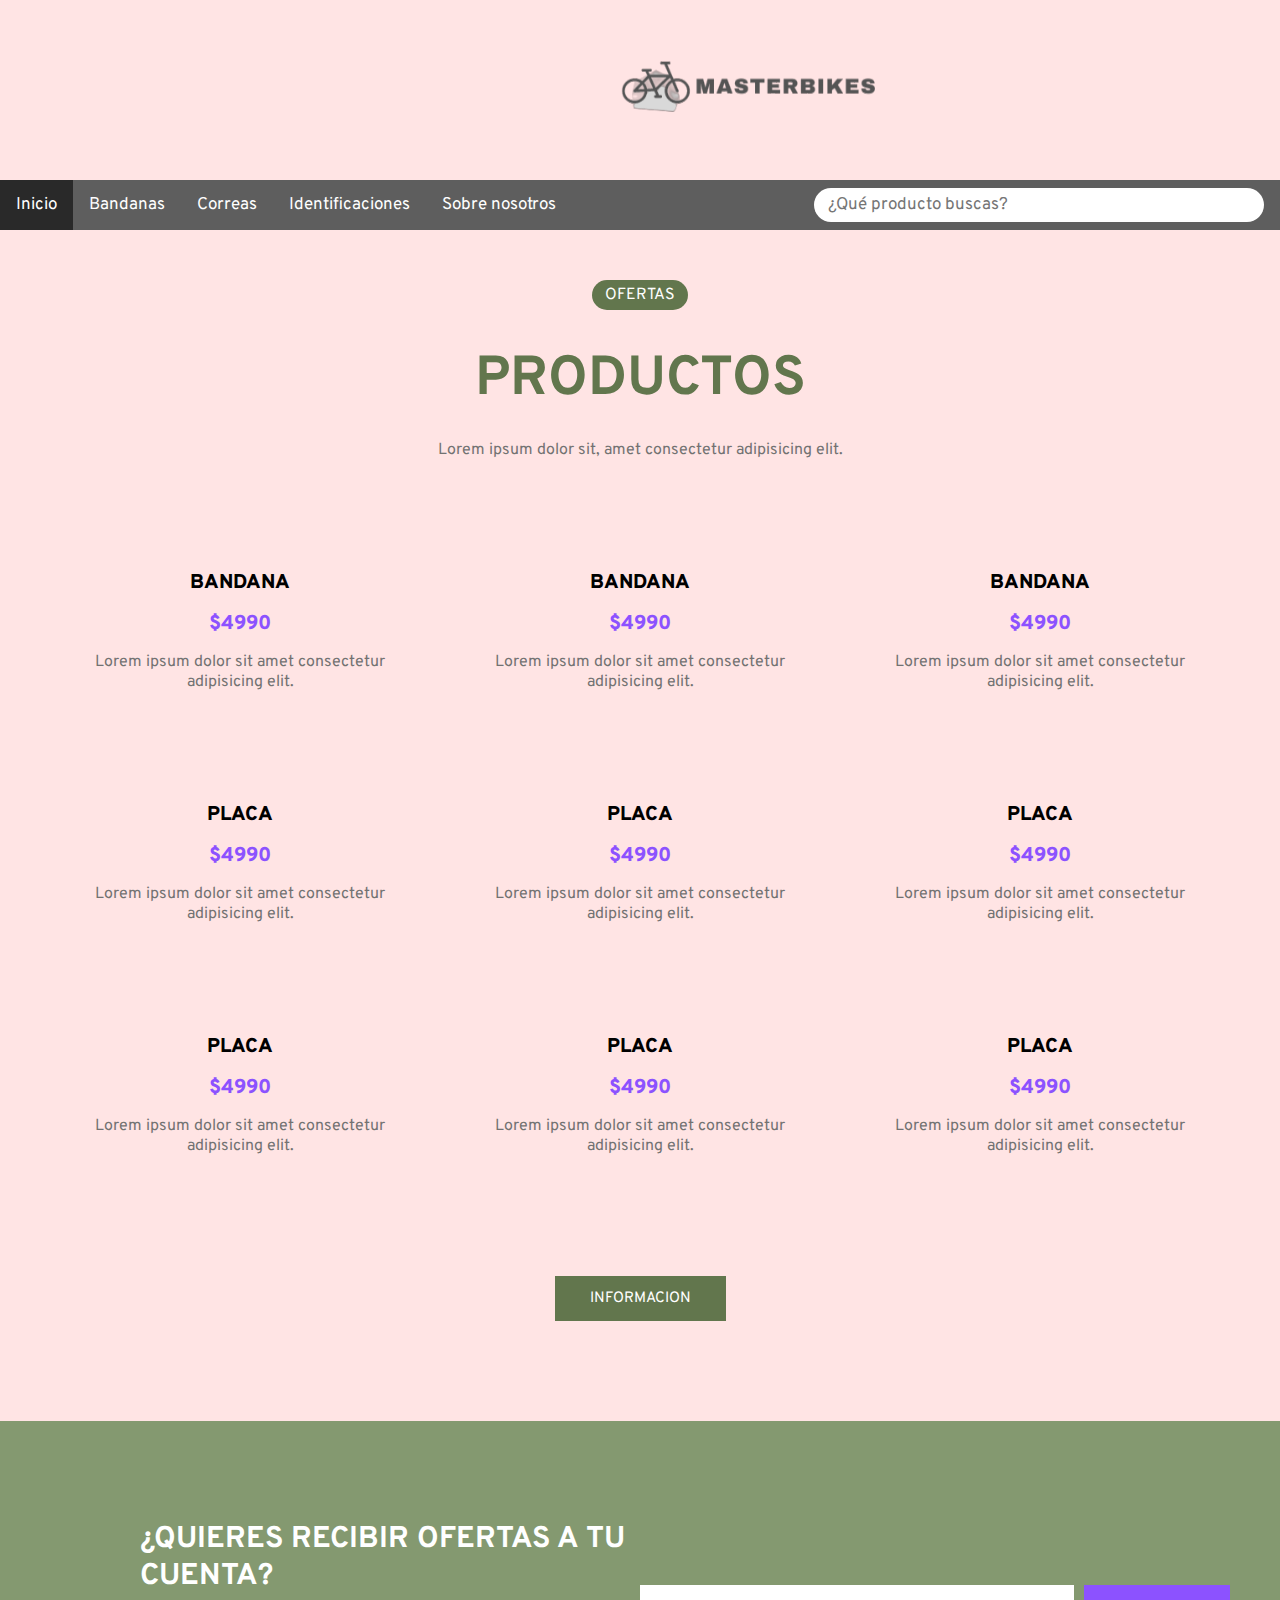
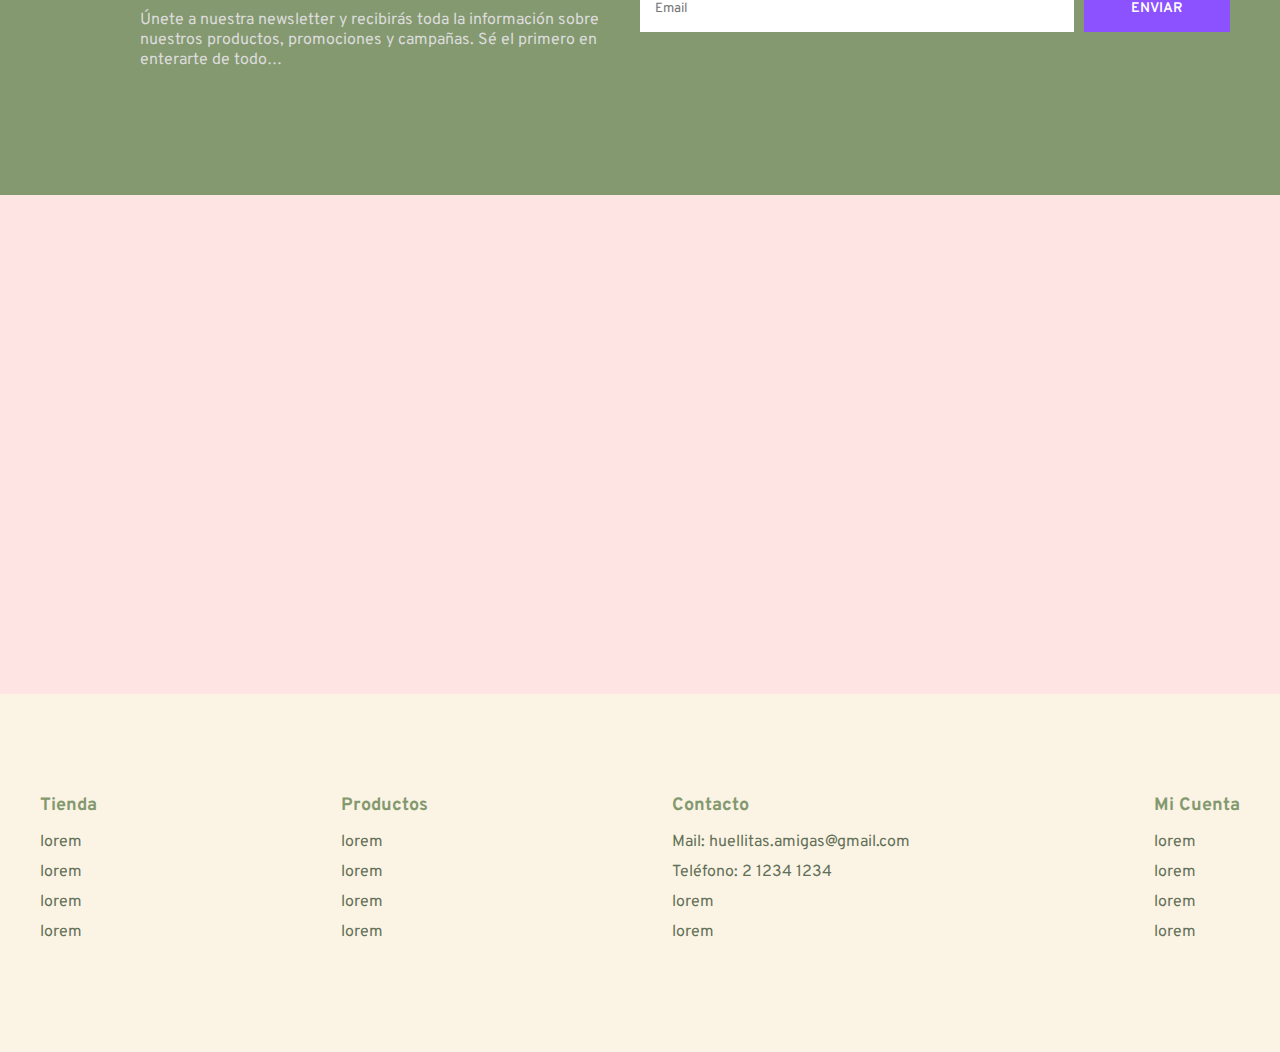
==== homepage.html @ 7c72533c "1" ====
<!DOCTYPE html>
<html lang="en">

<head>
    <meta charset="UTF-8">
    <meta http-equiv="X-UA-Compatible" content="IE=edge">
    <meta name="viewport" content="width=device-width, initial-scale=1.0">
    <link rel="stylesheet" href="style.css">
    <title>Huellitas Amigas</title>
    <link href="https://cdn.jsdelivr.net/npm/bootstrap@5.3.0-alpha3/dist/css/bootstrap.min.css" rel="stylesheet"
        integrity="sha384-KK94CHFLLe+nY2dmCWGMq91rCGa5gtU4mk92HdvYe+M/SXH301p5ILy+dN9+nJOZ" crossorigin="anonymous">
    <script src="https://ajax.googleapis.com/ajax/libs/jquery/3.6.4/jquery.min.js"></script>
</head>

<body>

    <header class="header">

        <div>
            <img src="img/masterbikes.png" class="logo" alt="Aún no cargo">
            <input type="checkbox" id="menu" />
        </div>

    </header>

    <div class="topnav" id="barra">
        <a class="active" href="homepage.html" id="inicio">Inicio</a>
        <a href="bandana.html" id="bandanas">Bandanas</a>
        <a href="correas.html" id="correas">Correas</a>
        <a href="identificaciones.html" id="identificaciones">Identificaciones</a>
        <a href="sobrenosotros.html" id="about">Sobre nosotros</a>
        <input type="text" placeholder="  ¿Qué producto buscas?" id="search">
    </div>

    <!--termina header -->

    <!-- termina sec 1 -->

    <!-- termina sec ofertas(fotos) -->

    <main class="product container">

        <span class="oferta">ofertas</span>
        <h2>productos</h2>
        <p>
            Lorem ipsum dolor sit, amet consectetur adipisicing elit.
        </p>

        <div class="product-content">

            <div class="product-1">
                <img src="img/Bandana1.png" alt="" />
                <h3>Bandana</h3>
                <span>$4990</span>
                <p>
                    Lorem ipsum dolor sit amet consectetur adipisicing elit.
                </p>

            </div>

            <div class="product-1">
                <img src="img/Bandana2.png" alt="" />
                <h3>Bandana</h3>
                <span>$4990</span>
                <p>
                    Lorem ipsum dolor sit amet consectetur adipisicing elit.
                </p>

            </div>

            <div class="product-1">
                <img src="img/Bandana3.png" alt="" />
                <h3>Bandana</h3>
                <span>$4990</span>
                <p>
                    Lorem ipsum dolor sit amet consectetur adipisicing elit.
                </p>

            </div>

            <div class="product-1">
                <img src="img/Placa1.png" alt="" />
                <h3>Placa</h3>
                <span>$4990</span>
                <p>
                    Lorem ipsum dolor sit amet consectetur adipisicing elit.
                </p>

            </div>

            <div class="product-1">
                <img src="img/Placa2.png" alt="" />
                <h3>Placa</h3>
                <span>$4990</span>
                <p>
                    Lorem ipsum dolor sit amet consectetur adipisicing elit.
                </p>

            </div>

            <div class="product-1">
                <img src="img/Placa3.png" alt="" />
                <h3>Placa</h3>
                <span>$4990</span>
                <p>
                    Lorem ipsum dolor sit amet consectetur adipisicing elit.
                </p>

            </div>

            <div class="product-1">
                <img src="img/Placa4.png" alt="" />
                <h3>Placa</h3>
                <span>$4990</span>
                <p>
                    Lorem ipsum dolor sit amet consectetur adipisicing elit.
                </p>

            </div>

            <div class="product-1">
                <img src="img/Placa5.png" alt="" />
                <h3>Placa</h3>
                <span>$4990</span>
                <p>
                    Lorem ipsum dolor sit amet consectetur adipisicing elit.
                </p>

            </div>

            <div class="product-1">
                <img src="img/Placa6.png" alt="" />
                <h3>Placa</h3>
                <span>$4990</span>
                <p>
                    Lorem ipsum dolor sit amet consectetur adipisicing elit.
                </p>

            </div>

        </div>

        <a href="#" class="btn-1">informacion</a>
    </main>
    <!-- termina main -->

    <section class="news">

        <div class="news-content container">

            <div class="news-1">

                <h3>¿Quieres recibir ofertas a tu cuenta?</h3>
                <p>
                    Únete a nuestra newsletter y recibirás toda la información sobre nuestros productos,
                    promociones y campañas. Sé el primero en enterarte de todo…
                </p>
            </div>

            <div class="news-2">

                <form>

                    <input type="email" placeholder="Email" />
                    <input type="submit" class="btn-2" value="Enviar" />

                </form>
            </div>
        </div>
    </section>
    <!--termina sec noticias -->

    <section class="maps">

        <iframe class="map"
            src="https://www.google.com/maps/embed?pb=!1m14!1m12!1m3!1d53239.974706619025!2d-70.60146753927006!3d-33.488407326942585!2m3!1f0!2f0!3f0!3m2!1i1024!2i768!4f13.1!5e0!3m2!1ses!2scl!4v1680490594956!5m2!1ses!2scl"
            width="100%" height="500" style="border:0;" allowfullscreen="" loading="lazy"
            referrerpolicy="no-referrer-when-downgrade"></iframe>

    </section>
    <!-- termina sec maps -->

    <footer class="footer">

        <div class="footer-content container">

            <div class="link">
                <h3>Tienda</h3>
                <ul>

                    <li><a href="#">lorem</a></li>
                    <li><a href="#">lorem</a></li>
                    <li><a href="#">lorem</a></li>
                    <li><a href="#">lorem</a></li>

                </ul>

            </div>

            <div class="link">
                <h3>Productos</h3>
                <ul>

                    <li><a href="#">lorem</a></li>
                    <li><a href="#">lorem</a></li>
                    <li><a href="#">lorem</a></li>
                    <li><a href="#">lorem</a></li>

                </ul>

            </div>

            <div class="link">
                <h3>Contacto</h3>
                <ul>

                    <li><a href="#">Mail: huellitas.amigas@gmail.com</a></li>
                    <li><a href="#">Teléfono: 2 1234 1234</a></li>
                    <li><a href="#">lorem</a></li>
                    <li><a href="#">lorem</a></li>

                </ul>

            </div>

            <div class="link">
                <h3>Mi Cuenta</h3>
                <ul>

                    <li><a href="#">lorem</a></li>
                    <li><a href="#">lorem</a></li>
                    <li><a href="#">lorem</a></li>
                    <li><a href="#">lorem</a></li>

                </ul>

            </div>

        </div>

    </footer>
    <!-- termina footer -->
    <script src="https://cdn.jsdelivr.net/npm/bootstrap@5.2.3/dist/js/bootstrap.bundle.min.js"></script>
</body>

</html>
---- style.css ----
@import url('https://fonts.googleapis.com/css2?family=Mali&family=Overpass:wght@200&family=Roboto+Condensed&display=swap');

* {
    margin: 0;
    padding: 0;
    box-sizing: border-box;
    text-decoration: none;
    list-style: none;
    font-family: 'Overpass';
}

body {
    background-color: #FFE4E4;
}

.container {
    max-width: 1200px;
    margin: 0 auto;
}

.header {
    background-image: url(img/9cb286.png);
    background-position: center bottom;
    background-repeat: no-repeat;
    background-size: cover;
    display: flex;
    align-items: center;
    min-height: 20vh;

}

.topnav {
    overflow: hidden;
    background-color: #5e5e5e;
    margin-bottom: 50px;
}

/* Style the links inside the navigation bar */
.topnav a {
    float: left;
    display: block;
    color: rgb(255, 255, 255);
    text-align: center;
    padding: 14px 16px;
    text-decoration: none;
    font-size: 17px;
}

/* Change the color of links on hover */
.topnav a:hover {
    background-color: #444444;
    color: rgb(255, 255, 255);
}

/* Estilo para el active */
.topnav a.active {
    background-color: #292929;
    color: white;
}

/* Style the search box inside the navigation bar */
.topnav input[type=text] {
    float: right;
    padding: 6px;
    border: none;
    margin-top: 8px;
    margin-right: 16px;
    font-size: 17px;
}

#search {
    border-radius: 20px;
}

.menu {
    position: absolute;
    top: 0;
    left: 0;
    right: 0;
    display: flex;
    align-items: center;
    justify-content: space-between;
}

.logo {
    height: 100px;
    width: 300px;
    margin-left: 600px;
}


#menu {
    display: none;
}

.menu-icono {
    width: 25px;

}

.menu label {
    cursor: pointer;
    display: none;
}

.oferta {
    display: inline-block;
    font-size: 16px;
    padding: 5px 13px;
    color: #ffffff;
    border-radius: 25px;
    text-transform: uppercase;
    background-color: #62764D;
    margin-bottom: 35px;
}

.btn-1 {
    display: inline-block;
    padding: 13px 35px;
    background-color: #62764D;
    color: #ffffff;
    font-size: 15px;
    text-transform: uppercase;
}

.btn-1:hover {
    background-color: #8C52FF;
}

.about {
    padding: 100px 0 0 0;
    display: flex;
    align-items: center;
}

.about-img {
    width: 50%;
    text-align: center;
}

.about-img img {
    height: 700px;
}

.about-txt {
    width: 50%;

}

h2 {
    font-size: 55px;
    line-height: 70px;
    text-transform: uppercase;
    margin-bottom: 25px;
    color: #62764D;
}

p {
    font-size: 16px;
    color: #727272;
    margin-bottom: 25px;

}

.ofert {
    padding: 100px 0;
    display: flex;

}

.ofert img {
    width: 400px;

}

.product {
    text-align: center;
    padding: 0 0 100px 0;

}

.product-content {
    margin: 50px 0 70px 0;
    display: grid;
    grid-template-columns: repeat(3, 1fr);

}

.product-1 {
    width: 400px;
    padding: 25px 50px;

}

.product-1 img {
    width: 200px;

}

.product-1 h3 {
    font-size: 20px;
    text-transform: uppercase;
    font-weight: 800;
    margin: 15px 0;
}

.product-1 span {
    display: block;
    font-size: 20px;
    font-weight: 800;
    color: #8C52FF;
    margin-bottom: 15px;

}

.news {
    padding: 100px 0;
    background-color: #849970;
}

.news-content {
    display: flex;
    align-items: center;

}

.news-1 {
    padding-left: 100px;
    width: 50%;
}

.news-1 h3 {
    font-size: 30px;
    color: #ffffff;
    text-transform: uppercase;
    margin-bottom: 15px;
}

.news-1 p {
    color: #dcdcdc;

}

.news-2 {
    width: 50%;
}

form {
    display: flex;
    align-items: center;

}

input {
    width: 450px;
    padding: 15px;
    border: 0;
    outline: none;
    margin-right: 10px;

}

.btn-2 {
    width: 150px;
    background-color: #8C52FF;
    font-size: 14px;
    font-weight: 600;
    text-transform: uppercase;
    color: #ffffff;
}

.map {
    filter: grayscale(100%);

}

.footer {

    background-color: #FBF4E4;
    padding: 100px 0;
    margin-top: -7px;
}

.footer-content {
    display: flex;
    justify-content: space-between;

}

.link h3 {
    color: #849970;
    font-size: 18px;
    margin-bottom: 15px;

}

.link a {

    color: #637058;
    font-size: 16px;
    display: block;
    margin-bottom: 10px;
}

.link a:hover {
    color: #8C52FF;
}


@media(max-width:991px) {


    .menu {
        padding: 30px;
    }

    .menu label {
        display: initial;
    }

    .menu .navbar {

        position: absolute;
        top: 95%;
        left: 0;
        right: 0;
        background-color: #CAC2E1;
        display: none;
    }

    .menu .navbar ul li {
        width: 100%;
    }

    #menu:checked~.navbar {
        display: initial;
    }

    .topnav a,
    .topnav input[type=text] {
        float: none;
        display: block;
        text-align: left;
        width: 100%;
        margin: 0;
        padding: 14px;
    }

    .topnav input[type=text] {
        border: 1px solid #ccc;
    }

    .header {

        min-height: 0hv;
        background-color: left bottom;
    }

    .header-content {
        padding: 100px 30px 50px 30px;
    }

    .about {
        padding: 30px 30px 0 30px;
        flex-direction: column;
    }

    .about-img {
        width: 100%;
        order: 2;
    }

    .about-img img {
        height: 400px;
    }

    .about-txt {
        width: 100%;
        text-align: center;
        margin-bottom: 30px;

    }

    h2 {
        font-size: 50px;
        line-height: 40px;

    }

    .ofert {
        padding: 30px 30px 0 30px;
        flex-direction: column;
    }

    .ofert img {
        width: 100%;

    }

    .product {
        padding: 30px;

    }

    .product-content {
        margin: 0;
        grid-template-columns: repeat(1, 1fr);
    }

    .product-1 {
        width: 100%;
        padding: 0;
    }

    .news {
        padding: 30px;

    }

    .news-content {
        flex-direction: column;
        text-align: center;
    }

    .news-1,
    .news-2 {

        width: 100%;
        padding: 0;
    }

    .footer {
        padding: 30px;

    }

    .footer-content {
        flex-direction: column;
        text-align: center;
    }

}
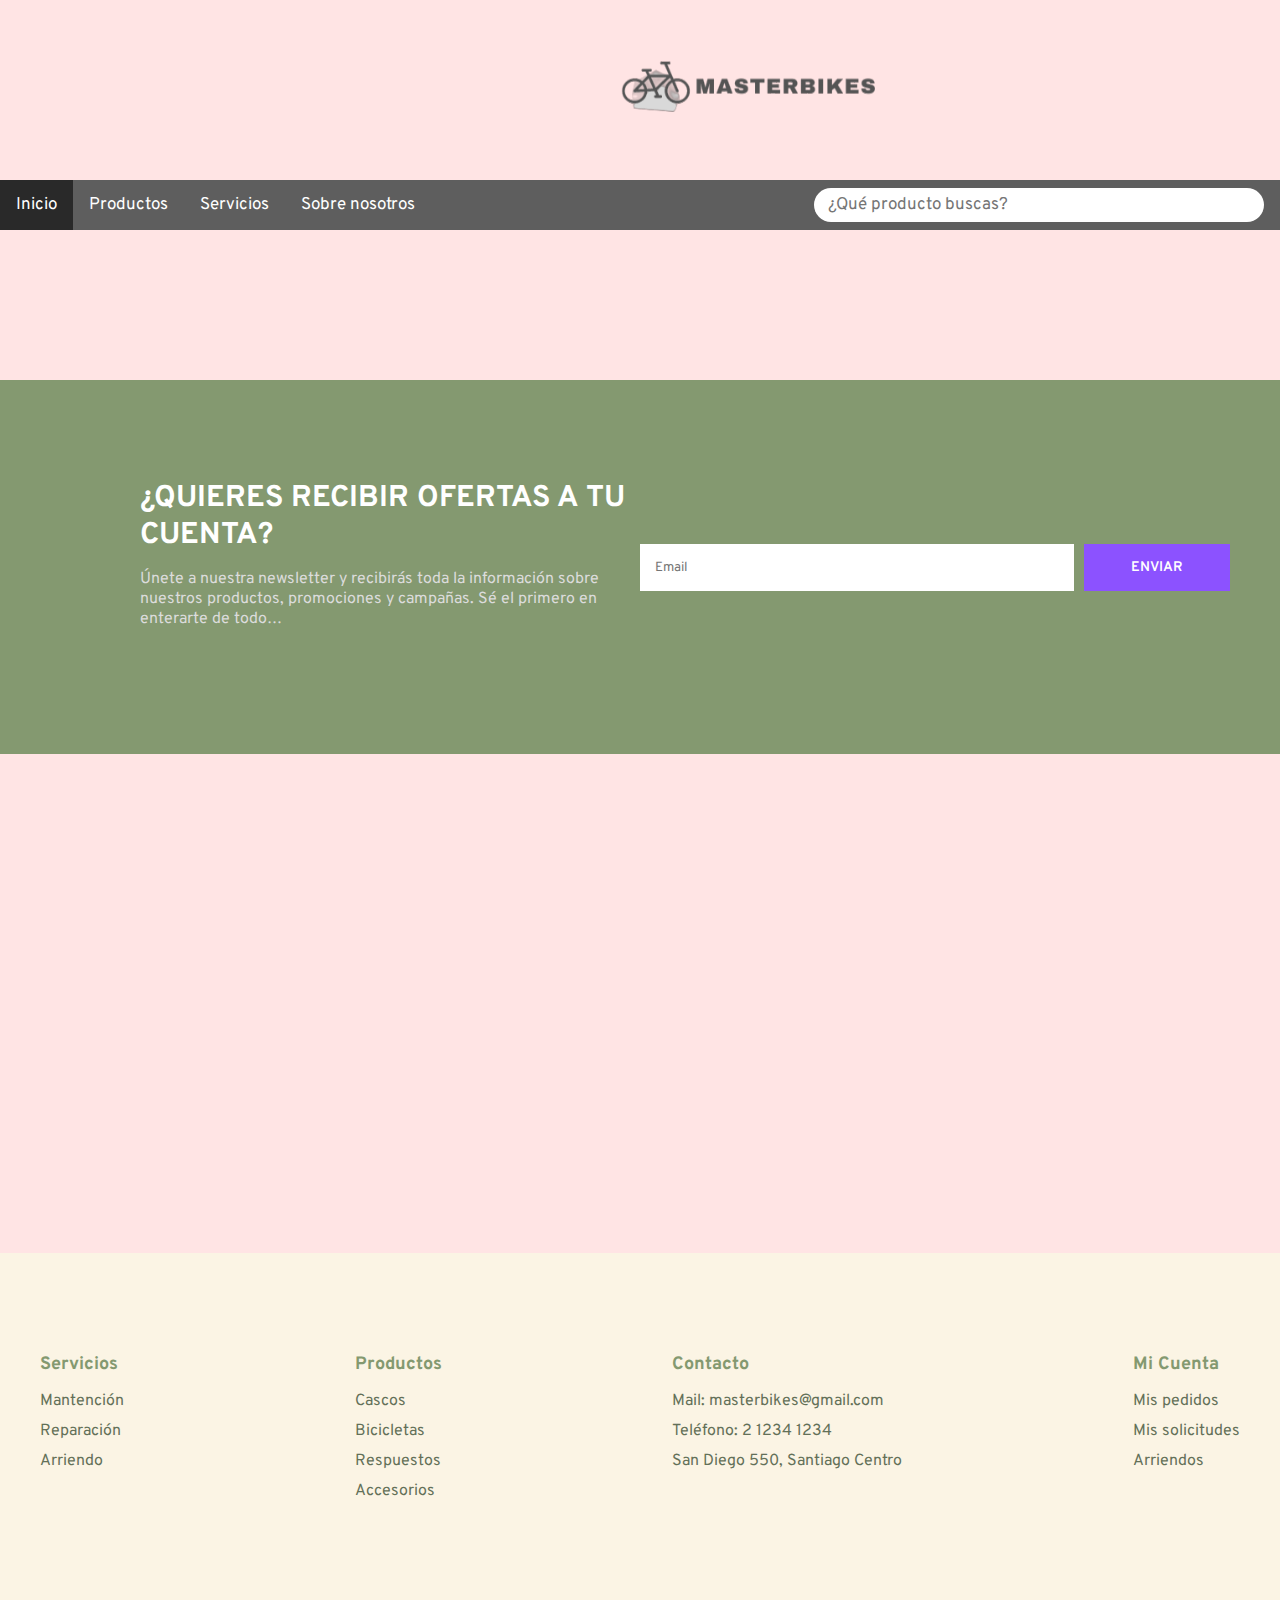
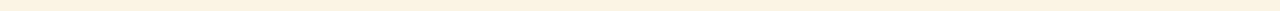
==== commit e5a40182: "1" ====
--- a/homepage.html
+++ b/homepage.html
@@ -6,7 +6,7 @@
     <meta http-equiv="X-UA-Compatible" content="IE=edge">
     <meta name="viewport" content="width=device-width, initial-scale=1.0">
     <link rel="stylesheet" href="style.css">
-    <title>Huellitas Amigas</title>
+    <title>MasterBikes</title>
     <link href="https://cdn.jsdelivr.net/npm/bootstrap@5.3.0-alpha3/dist/css/bootstrap.min.css" rel="stylesheet"
         integrity="sha384-KK94CHFLLe+nY2dmCWGMq91rCGa5gtU4mk92HdvYe+M/SXH301p5ILy+dN9+nJOZ" crossorigin="anonymous">
     <script src="https://ajax.googleapis.com/ajax/libs/jquery/3.6.4/jquery.min.js"></script>
@@ -25,10 +25,9 @@
 
     <div class="topnav" id="barra">
         <a class="active" href="homepage.html" id="inicio">Inicio</a>
-        <a href="bandana.html" id="bandanas">Bandanas</a>
-        <a href="correas.html" id="correas">Correas</a>
-        <a href="identificaciones.html" id="identificaciones">Identificaciones</a>
-        <a href="sobrenosotros.html" id="about">Sobre nosotros</a>
+        <a href="productos.html" id="productos">Productos</a>
+        <a href="servicios.html" id="servicios">Servicios</a>
+        <a href="about.html" id="about">Sobre nosotros</a>
         <input type="text" placeholder="  ¿Qué producto buscas?" id="search">
     </div>
 
@@ -40,107 +39,6 @@
 
     <main class="product container">
 
-        <span class="oferta">ofertas</span>
-        <h2>productos</h2>
-        <p>
-            Lorem ipsum dolor sit, amet consectetur adipisicing elit.
-        </p>
-
-        <div class="product-content">
-
-            <div class="product-1">
-                <img src="img/Bandana1.png" alt="" />
-                <h3>Bandana</h3>
-                <span>$4990</span>
-                <p>
-                    Lorem ipsum dolor sit amet consectetur adipisicing elit.
-                </p>
-
-            </div>
-
-            <div class="product-1">
-                <img src="img/Bandana2.png" alt="" />
-                <h3>Bandana</h3>
-                <span>$4990</span>
-                <p>
-                    Lorem ipsum dolor sit amet consectetur adipisicing elit.
-                </p>
-
-            </div>
-
-            <div class="product-1">
-                <img src="img/Bandana3.png" alt="" />
-                <h3>Bandana</h3>
-                <span>$4990</span>
-                <p>
-                    Lorem ipsum dolor sit amet consectetur adipisicing elit.
-                </p>
-
-            </div>
-
-            <div class="product-1">
-                <img src="img/Placa1.png" alt="" />
-                <h3>Placa</h3>
-                <span>$4990</span>
-                <p>
-                    Lorem ipsum dolor sit amet consectetur adipisicing elit.
-                </p>
-
-            </div>
-
-            <div class="product-1">
-                <img src="img/Placa2.png" alt="" />
-                <h3>Placa</h3>
-                <span>$4990</span>
-                <p>
-                    Lorem ipsum dolor sit amet consectetur adipisicing elit.
-                </p>
-
-            </div>
-
-            <div class="product-1">
-                <img src="img/Placa3.png" alt="" />
-                <h3>Placa</h3>
-                <span>$4990</span>
-                <p>
-                    Lorem ipsum dolor sit amet consectetur adipisicing elit.
-                </p>
-
-            </div>
-
-            <div class="product-1">
-                <img src="img/Placa4.png" alt="" />
-                <h3>Placa</h3>
-                <span>$4990</span>
-                <p>
-                    Lorem ipsum dolor sit amet consectetur adipisicing elit.
-                </p>
-
-            </div>
-
-            <div class="product-1">
-                <img src="img/Placa5.png" alt="" />
-                <h3>Placa</h3>
-                <span>$4990</span>
-                <p>
-                    Lorem ipsum dolor sit amet consectetur adipisicing elit.
-                </p>
-
-            </div>
-
-            <div class="product-1">
-                <img src="img/Placa6.png" alt="" />
-                <h3>Placa</h3>
-                <span>$4990</span>
-                <p>
-                    Lorem ipsum dolor sit amet consectetur adipisicing elit.
-                </p>
-
-            </div>
-
-        </div>
-
-        <a href="#" class="btn-1">informacion</a>
     </main>
     <!-- termina main -->
 
@@ -185,13 +83,12 @@
         <div class="footer-content container">
 
             <div class="link">
-                <h3>Tienda</h3>
+                <h3>Servicios</h3>
                 <ul>
 
-                    <li><a href="#">lorem</a></li>
-                    <li><a href="#">lorem</a></li>
-                    <li><a href="#">lorem</a></li>
-                    <li><a href="#">lorem</a></li>
+                    <li><a href="#">Mantención</a></li>
+                    <li><a href="#">Reparación</a></li>
+                    <li><a href="#">Arriendo</a></li>
 
                 </ul>
 
@@ -201,10 +98,10 @@
                 <h3>Productos</h3>
                 <ul>
 
-                    <li><a href="#">lorem</a></li>
-                    <li><a href="#">lorem</a></li>
-                    <li><a href="#">lorem</a></li>
-                    <li><a href="#">lorem</a></li>
+                    <li><a href="#">Cascos</a></li>
+                    <li><a href="#">Bicicletas</a></li>
+                    <li><a href="#">Respuestos</a></li>
+                    <li><a href="#">Accesorios</a></li>
 
                 </ul>
 
@@ -214,10 +111,9 @@
                 <h3>Contacto</h3>
                 <ul>
 
-                    <li><a href="#">Mail: huellitas.amigas@gmail.com</a></li>
+                    <li><a href="#">Mail: masterbikes@gmail.com</a></li>
                     <li><a href="#">Teléfono: 2 1234 1234</a></li>
-                    <li><a href="#">lorem</a></li>
-                    <li><a href="#">lorem</a></li>
+                    <li><a href="#">San Diego 550, Santiago Centro</a></li>
 
                 </ul>
 
@@ -227,10 +123,9 @@
                 <h3>Mi Cuenta</h3>
                 <ul>
 
-                    <li><a href="#">lorem</a></li>
-                    <li><a href="#">lorem</a></li>
-                    <li><a href="#">lorem</a></li>
-                    <li><a href="#">lorem</a></li>
+                    <li><a href="#">Mis pedidos</a></li>
+                    <li><a href="#">Mis solicitudes</a></li>
+                    <li><a href="#">Arriendos</a></li>
 
                 </ul>
 
